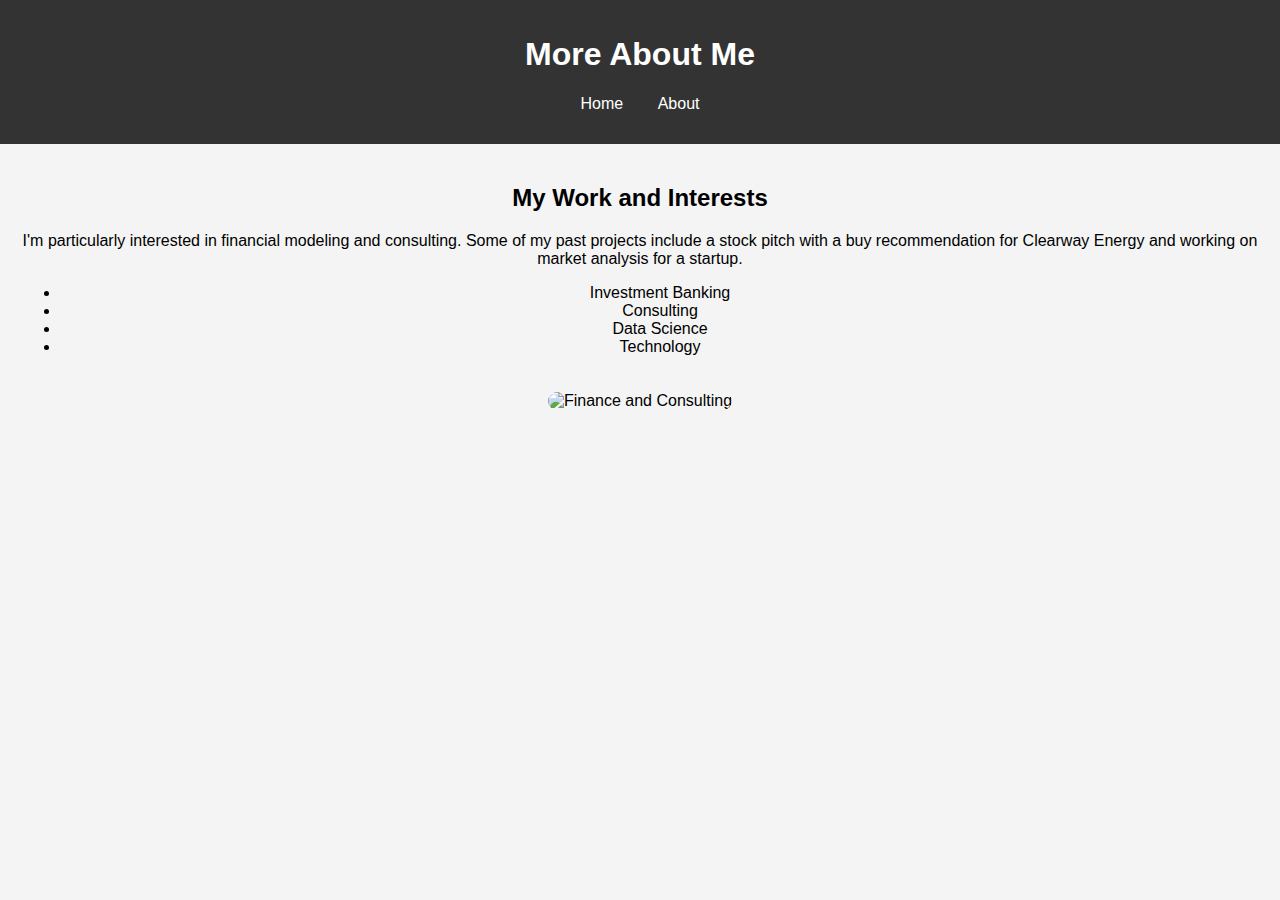
==== about.html @ ae2b6c48 "Initial commit" ====
<!DOCTYPE html>
<html lang="en">
<head>
    <meta charset="UTF-8">
    <meta name="viewport" content="width=device-width, initial-scale=1.0">
    <title>More About Me</title>
    <link rel="stylesheet" href="style.css">
</head>
<body>

    <header>
        <h1>More About Me</h1>
        <nav>
            <ul>
                <li><a href="index.html">Home</a></li>
                <li><a href="about.html">About</a></li>
            </ul>
        </nav>
    </header>

    <section>
        <h2>My Work and Interests</h2>
        <p>I'm particularly interested in financial modeling and consulting. Some of my past projects include a stock pitch with a  buy recommendation for Clearway Energy and working on market analysis for a startup.</p>
        <ul>
            <li>Investment Banking</li>
            <li>Consulting</li>
            <li>Data Science</li>
            <li>Technology</li>
        </ul>
        <img src="finance.jpg" alt="Finance and Consulting" width="400">
    </section>

</body>
</html>
---- style.css ----
body {
    font-family: Arial, sans-serif;
    margin: 0;
    padding: 0;
    background-color: #f4f4f4;
}

header {
    background-color: #333;
    color: white;
    padding: 15px;
    text-align: center;
}

nav ul {
    list-style: none;
    padding: 0;
}

nav ul li {
    display: inline;
    margin: 0 15px;
}

nav ul li a {
    color: white;
    text-decoration: none;
}

section {
    padding: 20px;
    text-align: center;
}

img {
    border-radius: 10px;
    margin-top: 20px;
}
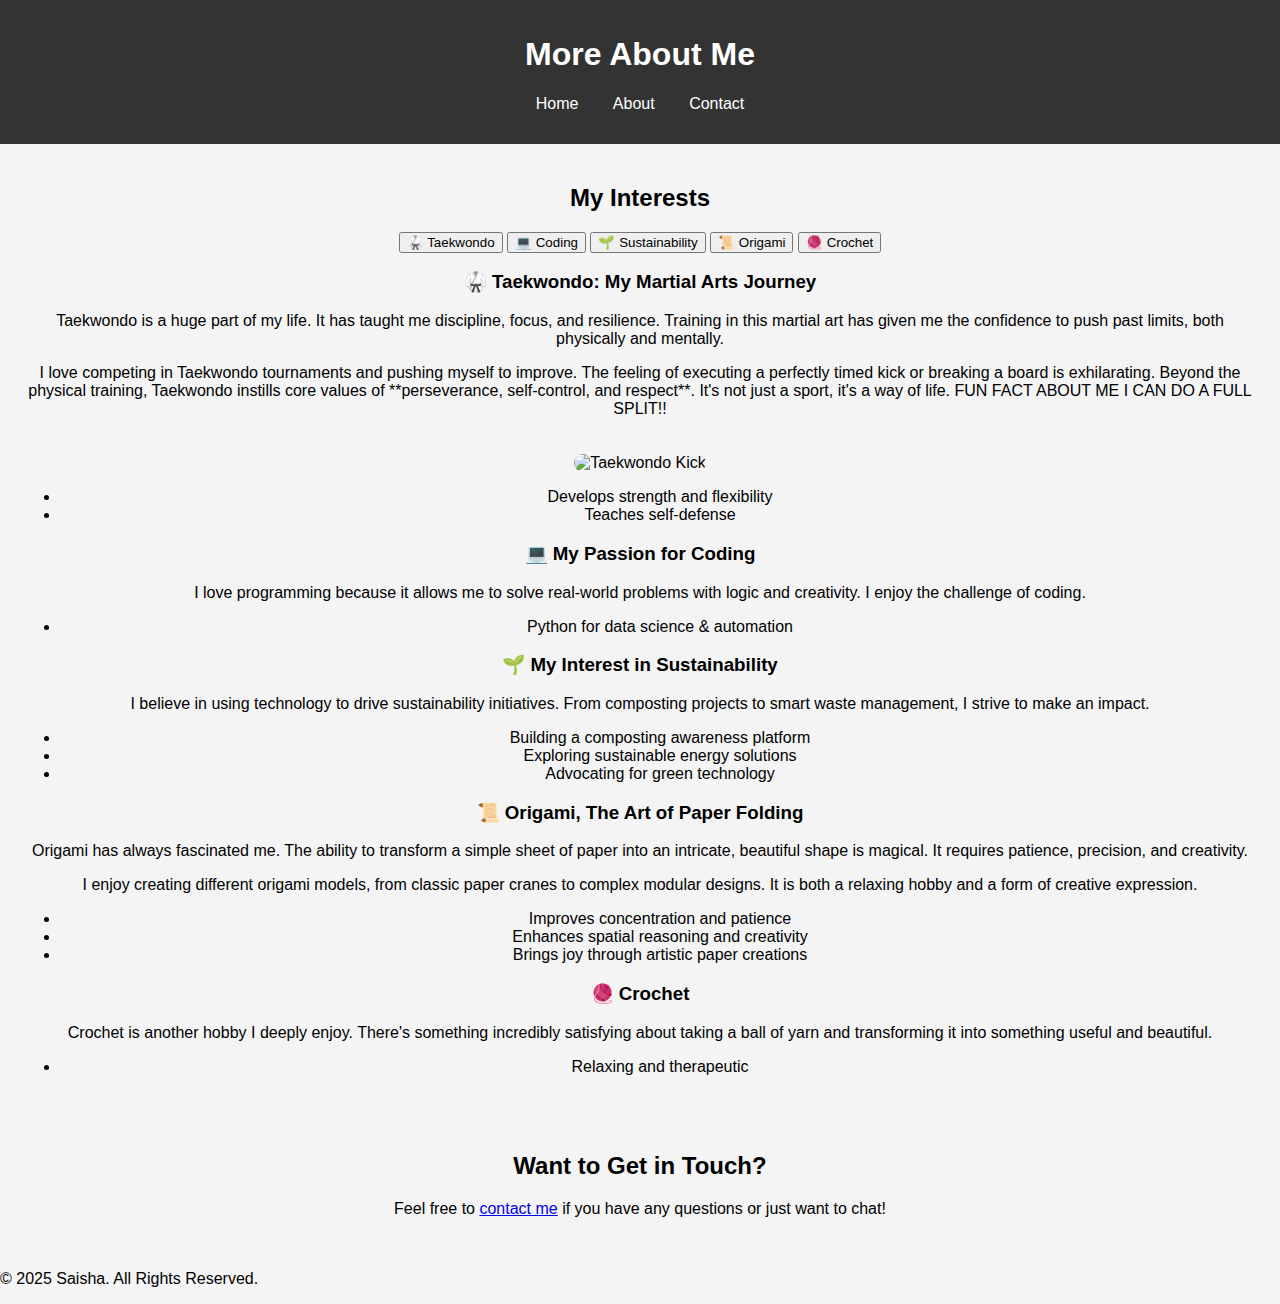
==== commit eac4a6dd: "Update about.html" ====
--- a/about.html
+++ b/about.html
@@ -1,12 +1,12 @@
-<!DOCTYPE html>
+<!DOCTYPE html> 
 <html lang="en">
 <head>
     <meta charset="UTF-8">
     <meta name="viewport" content="width=device-width, initial-scale=1.0">
-    <title>More About Me</title>
+    <title>More About Me</title>    
     <link rel="stylesheet" href="style.css">
 </head>
-<body>
+<body class="about-theme"> 
 
     <header>
         <h1>More About Me</h1>
@@ -14,22 +14,111 @@
             <ul>
                 <li><a href="index.html">Home</a></li>
                 <li><a href="about.html">About</a></li>
+                <li><a href="index.html#contact">Contact</a></li> 
             </ul>
-        </nav>
-    </header>
+        </nav>   
+    </header> 
+    
+    <section class="container">
+        <h2>My Interests</h2>
 
-    <section>
-        <h2>My Work and Interests</h2>
-        <p>I'm particularly interested in financial modeling and consulting. Some of my past projects include a stock pitch with a  buy recommendation for Clearway Energy and working on market analysis for a startup.</p>
-        <ul>
-            <li>Investment Banking</li>
-            <li>Consulting</li>
-            <li>Data Science</li>
-            <li>Technology</li>
-        </ul>
-        <img src="finance.jpg" alt="Finance and Consulting" width="400">
+        <div class="tabs">
+            <button class="tab-button active" onclick="showSection('taekwondo')">🥋 Taekwondo</button>
+            <button class="tab-button" onclick="showSection('coding')">💻 Coding</button>
+            <button class="tab-button" onclick="showSection('sustainability')">🌱 Sustainability</button>
+            <button class="tab-button" onclick="showSection('origami')">📜 Origami</button>
+            <button class="tab-button" onclick="showSection('crochet')">🧶 Crochet</button>
+        </div>
+
+     
+        <div id="taekwondo" class="tab-content active">
+            <h3>🥋 Taekwondo: My Martial Arts Journey</h3>
+            <p>
+                Taekwondo is a huge part of my life. It has taught me discipline, focus, and resilience. 
+                Training in this martial art has given me the confidence to push past limits, both physically and mentally.
+            </p>
+            <p>
+                I love competing in Taekwondo tournaments and pushing myself to improve. The feeling of executing 
+                a perfectly timed kick or breaking a board is exhilarating. Beyond the physical training, Taekwondo 
+                instills core values of **perseverance, self-control, and respect**. It's not just a sport, it's a way of life. FUN FACT ABOUT ME 
+I CAN DO A FULL SPLIT!!
+            </p>
+            <img src="tkd.jpg" alt="Taekwondo Kick" width="300">
+            <ul>
+                <li>Develops strength and flexibility</li>
+                <li>Teaches self-defense</li>
+             
+            </ul>
+        </div>
+
+        <div id="coding" class="tab-content">
+            <h3>💻 My Passion for Coding</h3>
+            <p>
+                I love programming because it allows me to solve real-world problems with logic and creativity.
+                I enjoy the challenge of coding.
+            </p>
+            <ul>
+                <li>Python for data science & automation</li>
+            </ul>
+        </div>
+
+
+        <div id="sustainability" class="tab-content">
+            <h3>🌱 My Interest in Sustainability</h3>
+            <p>
+                I believe in using technology to drive sustainability initiatives. 
+                From composting projects to smart waste management, I strive to make an impact.
+            </p>
+            <ul>
+                <li>Building a composting awareness platform</li>
+                <li>Exploring sustainable energy solutions</li>
+                <li>Advocating for green technology</li>
+            </ul>
+        </div>
+
+
+        <div id="origami" class="tab-content">
+            <h3>📜 Origami, The Art of Paper Folding</h3>
+            <p>
+                Origami has always fascinated me. The ability to transform a simple sheet of paper into 
+                an intricate, beautiful shape is magical. It requires patience, precision, and creativity.
+            </p>
+            <p>
+                I enjoy creating different origami models, from classic paper cranes to complex modular designs. 
+                It is both a relaxing hobby and a form of creative expression.
+            </p>
+            <ul>
+                <li>Improves concentration and patience</li>
+                <li>Enhances spatial reasoning and creativity</li>
+                <li>Brings joy through artistic paper creations</li>
+            </ul>
+        </div>
+
+
+        <div id="crochet" class="tab-content">
+            <h3>🧶 Crochet</h3>
+            <p>
+                Crochet is another hobby I deeply enjoy. There's something incredibly satisfying about 
+                taking a ball of yarn and transforming it into something useful and beautiful.
+            </p>
+
+            <ul>
+                <li>Relaxing and therapeutic</li>
+            
+            </ul>
+        </div>
     </section>
+
+    <section class="contact-link">
+        <h2>Want to Get in Touch?</h2>
+        <p>Feel free to <a href="index.html#contact">contact me</a> if you have any questions or just want to chat!</p>
+    </section>
+
+    <footer>
+        <p>&copy; 2025 Saisha. All Rights Reserved.</p>
+    </footer>
+
+    <script src="script.js"></script>
 
 </body>
 </html>
-
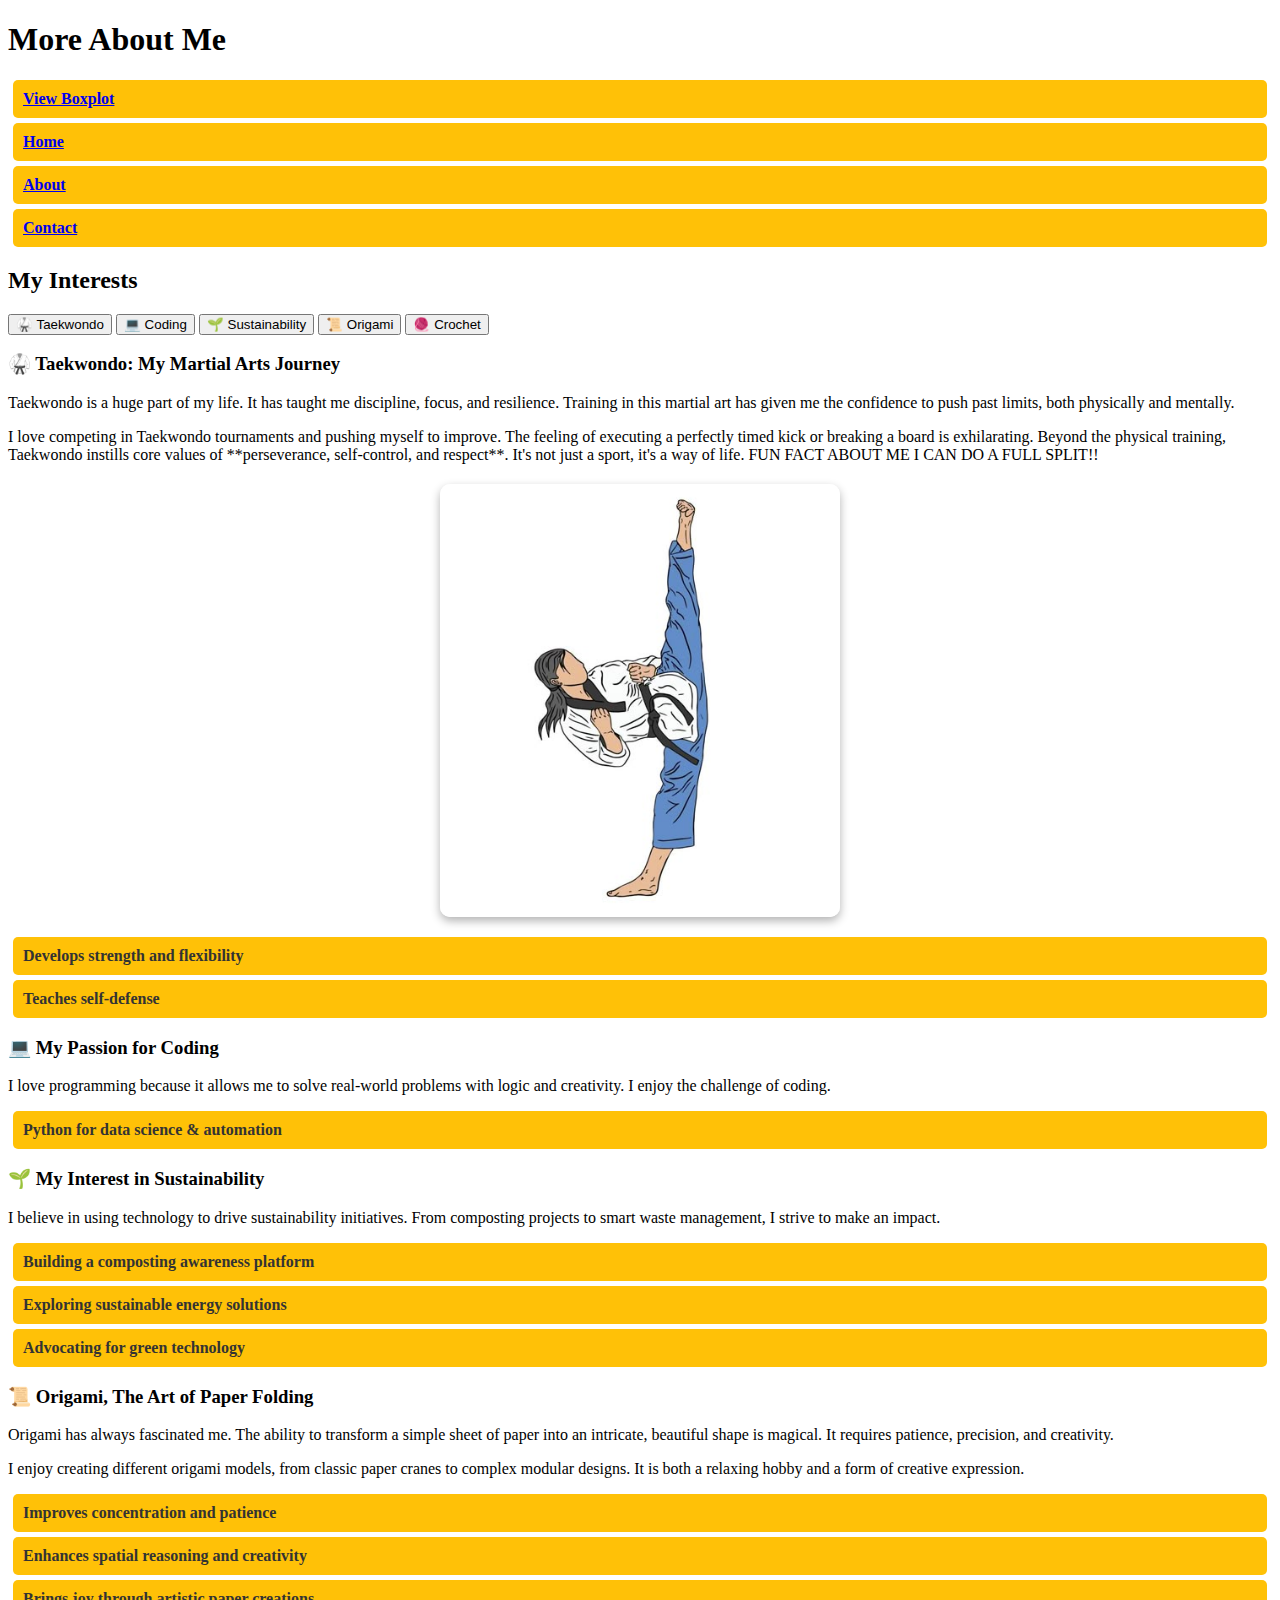
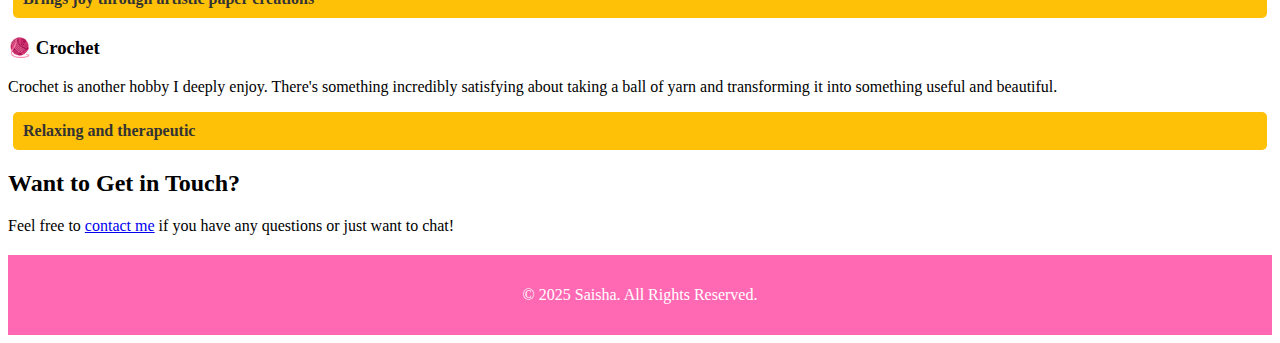
==== commit 86f91b93: "Update about.html" ====
--- a/about.html
+++ b/about.html
@@ -12,6 +12,8 @@
         <h1>More About Me</h1>
         <nav>
             <ul>
+<li><a href="boxplot.html">View Boxplot</a></li>
+
                 <li><a href="index.html">Home</a></li>
                 <li><a href="about.html">About</a></li>
                 <li><a href="index.html#contact">Contact</a></li> 
--- a/style.css
+++ b/style.css
@@ -1,40 +1,60 @@
-body {
-    font-family: Arial, sans-serif;
-    margin: 0;
-    padding: 0;
-    background-color: #f4f4f4;
-}
 
-header {
-    background-color: #333;
-    color: white;
-    padding: 15px;
+.taekwondo-theme {
+    background-color: #FFD6E0; /* Soft Pink Background */
+    color: #FFC107; 
+    font-family: 'Poppins', sans-serif;
     text-align: center;
 }
 
-nav ul {
-    list-style: none;
+
+.taekwondo-theme header {
+    background-color: #FF69B4; /* Bright Pink Header */
+    color: white;
+    padding: 20px;
+    text-align: center;
+    font-size: 26px;
+    font-weight: bold;
+}
+
+/* Content Box */
+.content {
+    max-width: 800px;
+    margin: 50px auto;
+    padding: 20px;
+    background: white;
+    border-radius: 10px;
+    box-shadow: 0px 4px 10px rgba(0, 0, 0, 0.2);
+}
+
+/* Image Styling */
+img {
+    display: block;
+    margin: 20px auto;
+    border-radius: 10px;
+    width: 400px;
+    box-shadow: 0px 4px 10px rgba(0, 0, 0, 0.3);
+}
+
+
+ul {
+    list-style-type: none;
     padding: 0;
 }
 
-nav ul li {
-    display: inline;
-    margin: 0 15px;
-}
-
-nav ul li a {
-    color: white;
-    text-decoration: none;
-}
-
-section {
-    padding: 20px;
-    text-align: center;
-}
-
-img {
-    border-radius: 10px;
-    margin-top: 20px;
+ul li {
+    background-color: #FFC107;
+    color: #333;
+    padding: 10px;
+    margin: 5px;
+    border-radius: 5px;
+    font-weight: bold;
 }
 
 
+footer {
+    text-align: center;
+    padding: 15px;
+    background: #FF69B4;
+    color: white;
+    margin-top: 20px;
+}
